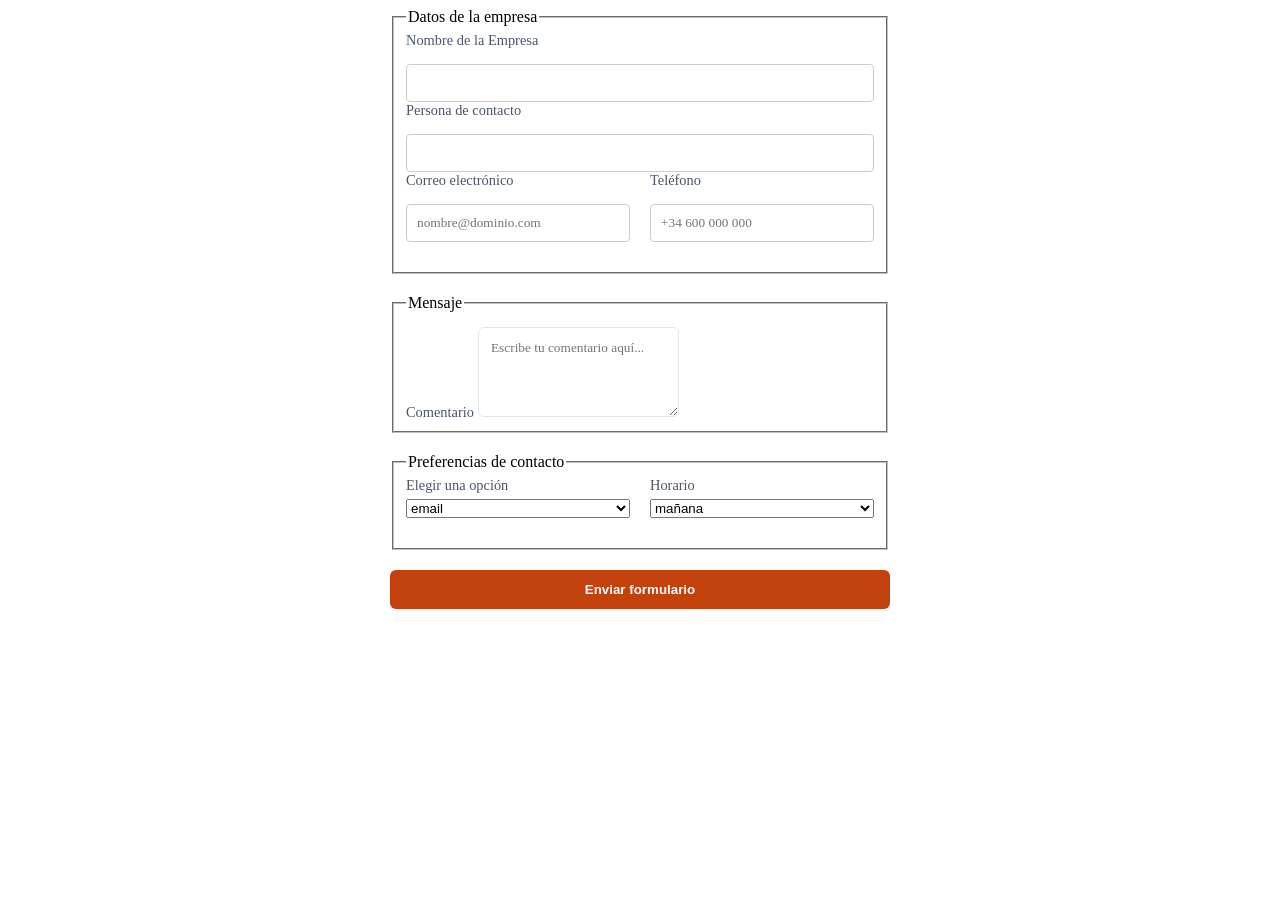
==== formulario_contacto.html @ 88d346e0 "Primer commit Subiendo formulario de contacto" ====
<!DOCTYPE html>
<html lang="es">
<head>
    <meta charset="UTF-8">
    <meta name="viewport" content="width=device-width, initial-scale=1.0">
    <title>Mi formulario de contacto</title>
    <link rel="stylesheet" href="style_formulario.css">
</head>
<body>
    <main>
        <form  action="https://api.web3forms.com/submit" method="POST">
            <input type="hidden" name="access_key" value="a05937f1-eb8c-4b3f-9859-24ff1fe27098">
          <fieldset class="formulario_contacto_input">
                <legend class="formulario_contacto">Datos de la empresa</legend>
                    <div class="campo">
                        <label for="Empresa">Nombre de la Empresa</label>
                        <input type="text" id="Empresa" name="Empresa" required>
                    </div>
                    <div class="campo">
                        <label for="nombre">Persona de contacto</label>
                        <input class="formulario_contacto_input" type="text" id="nombre" name="nombre" required>
                    </div>
                   
                    <div class="email_tel">
                        <div>
       
                     <label for="correo">Correo electrónico</label>
                        <input class="formulario_contacto_input" type="email" id="correo" name="recorreo" required placeholder="nombre@dominio.com">
                </div>
                    <div>
                        <label for="telefono">Teléfono</label>
                        <input class="formulario_contacto_input" type="tel" id="telefono" name="reclutador" placeholder="+34 600 000 000">
                    </div>
                </div>
            </fieldset>
            <fieldset class="formulario_contacto_input">
                <legend class="formulario_contacto">Mensaje</legend>
                    <div>
                        <label for="comentarios">Comentario</label>
                        <textarea id="comentario" name="comentario" rows="4" placeholder="Escribe tu comentario aquí..."></textarea>
                    </div>
                     
            </fieldset>
              <fieldset class="formulario_contacto_input">
    <legend class="formulario_contacto">Preferencias de contacto</legend>
    
    <div class="email_tel">
        <div class="campo">
            <label for="medio_contacto">Elegir una opción</label>
            <select class="formulario_contacto_input" id="medio_contacto" name="medio_contacto">
                <option value="email">email</option>
                <option value="teléfono">teléfono</option>
            </select>
        </div>
        
        <div class="campo">
            <label for="horario">Horario</label>
            <select class="formulario_contacto_input" id="horario" name="horario">
                <option value="mañana">mañana</option>
                <option value="tarde">tarde</option>
            </select>
        </div>
    </div> 
</fieldset>

            <button type="submit">Enviar formulario</button>

        </form>
    </main>
</body>
</html>
---- style_formulario.css ----
form {
    max-width: 500px; /* Limitamos el ancho para que no se estire demasiado */
    margin: 0 auto;   /* Lo centramos */
    display: flex;
    flex-direction: column;
    gap: 20px;        /* Espacio elegante entre campos */
}

label {
    font-size: 0.9rem;
    color: #4a5568;   /* Un gris suave en lugar de negro puro */
    font-weight: 500;
    margin-bottom: 5px;
}
input, textarea {
    padding: 12px;
    margin-top: 10px;
    border: 1px solid #e2e8f0; /* Un gris muy claro */
    border-radius: 6px;       /* Redondeo sutil */
    font-family: inherit;
    transition: all 0.3s ease; /* Transición suave al enfocar */
}

input:focus, textarea:focus {
    outline: none;
    border-color: #c2410c;    /* Usamos tu naranja para el foco */
    box-shadow: 0 0 0 3px rgba(194, 65, 12, 0.1); /* Brillo suave */
}
button {
    background-color: #c2410c; /* Tu color corporativo */
    color: white;
    border: none;
    padding: 12px 24px;
    border-radius: 6px;
    font-weight: 600;
    cursor: pointer;
    transition: background 0.3s ease;
}

button:hover {
    background-color: #9a3412; /* Un tono más oscuro al pasar el ratón */
}
/* Agrega esto al contenedor que envuelve al formulario */
.contacto-container {
    padding: 40px;
    background: #ffffff;
    border-radius: 12px;
    box-shadow: 0 4px 6px -1px rgba(0, 0, 0, 0.05); /* Sombra muy tenue y elegante */
} .formulario-contacto {
    display: flex;
    flex-direction: column;
    gap: 20px;
    max-width: 600px;
    margin: 0 auto;
}

.fila-doble {
    display: grid;
    grid-template-columns: 1fr 1fr; /* Divide el espacio en dos partes iguales */
    gap: 20px;                      /* Espacio entre los dos campos */
}

.campo {
    display: flex;
    flex-direction: column;         /* Mantiene el label arriba y el input abajo */
}

input {
    padding: 10px;
    border: 1px solid #ccc;
    border-radius: 4px;
}
/* Esto hace que el contenedor de email y teléfono sea una cuadrícula de 2 columnas */
.email_tel {
    display: grid;
    grid-template-columns: 1fr 1fr; /* Dos columnas de igual ancho */
    gap: 20px;                     /* Espacio entre ellos */
    margin-bottom: 20px;
}

/* Opcional: aseguramos que los labels y campos se vean bien dentro */
.email_tel > div {
    display: flex;
    flex-direction: column;
}
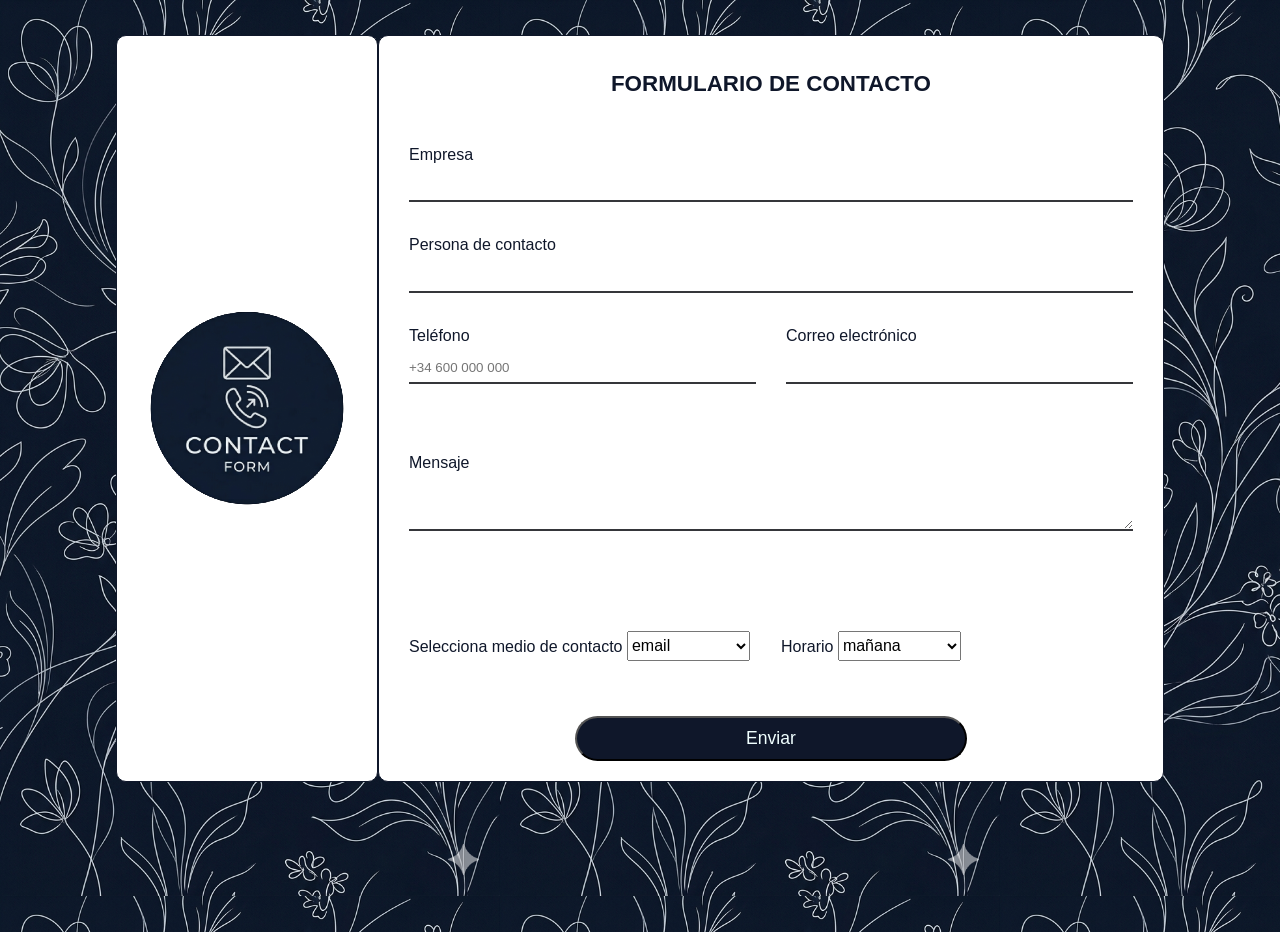
==== commit fbae7500: "actualización diseño cv 2026" ====
--- a/formulario_contacto.html
+++ b/formulario_contacto.html
@@ -1,71 +1,93 @@
 <!DOCTYPE html>
 <html lang="es">
+
 <head>
     <meta charset="UTF-8">
     <meta name="viewport" content="width=device-width, initial-scale=1.0">
     <title>Mi formulario de contacto</title>
     <link rel="stylesheet" href="style_formulario.css">
+    <link rel="stylesheet" href="https://cdnjs.cloudflare.com/ajax/libs/font-awesome/6.4.0/css/all.min.css">
 </head>
-<body>
-    <main>
-        <form  action="https://api.web3forms.com/submit" method="POST">
-            <input type="hidden" name="access_key" value="a05937f1-eb8c-4b3f-9859-24ff1fe27098">
-          <fieldset class="formulario_contacto_input">
-                <legend class="formulario_contacto">Datos de la empresa</legend>
-                    <div class="campo">
-                        <label for="Empresa">Nombre de la Empresa</label>
-                        <input type="text" id="Empresa" name="Empresa" required>
-                    </div>
-                    <div class="campo">
-                        <label for="nombre">Persona de contacto</label>
-                        <input class="formulario_contacto_input" type="text" id="nombre" name="nombre" required>
-                    </div>
-                   
-                    <div class="email_tel">
-                        <div>
+
+<body> 
+     <aside>
+        <div class="imagen_desktop">
+        <img src="fondo.png" alt="fondo azul oscuro con flores blancas">
+        </div> 
+    </aside>
+    <div class="logo_form">
+        <aside class="caja-blanca">
+        <img src="logo_formulario.png" alt="imagen azul con icono de telefono e email">
+    </aside>
+    <div class="caja-contenedor">
+        <header> 
+            <h1>FORMULARIO DE CONTACTO</h1>
+        </header>
+   
+  
+        
+        <main >
+    
        
-                     <label for="correo">Correo electrónico</label>
-                        <input class="formulario_contacto_input" type="email" id="correo" name="recorreo" required placeholder="nombre@dominio.com">
+            <form action="https://api.web3forms.com/submit" method="POST" class="formulario_contacto">
+                <input type="hidden" name="access_key" value="a05937f1-eb8c-4b3f-9859-24ff1fe27098">
+                <fieldset class="contenedor_principal">
+                
+                <div class="campo">
+                    <label for="empresa">Empresa</label>
+                    <input type="text" id="empresa" name="empresa" required >
                 </div>
-                    <div>
-                        <label for="telefono">Teléfono</label>
-                        <input class="formulario_contacto_input" type="tel" id="telefono" name="reclutador" placeholder="+34 600 000 000">
-                    </div>
+                <div class="campo">
+                    <label for="pcontacto">Persona de contacto</label>
+                    <input type="text" id="pcontacto" name="pcontacto" required >
+                </div>
+                <div class="campo">
+                    <label for="telefono">Teléfono</label>
+                    <input type="tel" id="telefono" name="tel" required placeholder="+34 600 000 000">
+                </div>
+                <div class="campo">
+                    <label for="correo">Correo electrónico</label>
+                    <input type="email" id="correo" name="correo" required >
                 </div>
             </fieldset>
-            <fieldset class="formulario_contacto_input">
-                <legend class="formulario_contacto">Mensaje</legend>
-                    <div>
-                        <label for="comentarios">Comentario</label>
-                        <textarea id="comentario" name="comentario" rows="4" placeholder="Escribe tu comentario aquí..."></textarea>
-                    </div>
-                     
+
+            <div class="contenedor_mensaje">
+                
+                <textarea class="campo_texto" id="mensaje" name="mensaje" rows="5" placeholder="Mensaje"></textarea>
+
+            </div>
+
+            <fieldset class="contenedor_preferencias">
+              
+                <div class="campo_preferencias">
+                    <label class="medio" for="medio">Selecciona medio de contacto</label>
+                    <select id="medio" name="medio">
+                        <option value="email">email</option>
+                        <option value="llamada">llamada</option>
+                        <option value="whattshap">mensaje Whattshap</option>
+                    </select>
+                </div>
+                <div class="campo_preferencias">
+                    <label for="horario">Horario</label>
+                    <select id="horario" name="horario">
+                        <option value="mañana">mañana</option>
+                        <option value="tarde">tarde</option>
+
+                    </select>
+                </div>
             </fieldset>
-              <fieldset class="formulario_contacto_input">
-    <legend class="formulario_contacto">Preferencias de contacto</legend>
-    
-    <div class="email_tel">
-        <div class="campo">
-            <label for="medio_contacto">Elegir una opción</label>
-            <select class="formulario_contacto_input" id="medio_contacto" name="medio_contacto">
-                <option value="email">email</option>
-                <option value="teléfono">teléfono</option>
-            </select>
-        </div>
-        
-        <div class="campo">
-            <label for="horario">Horario</label>
-            <select class="formulario_contacto_input" id="horario" name="horario">
-                <option value="mañana">mañana</option>
-                <option value="tarde">tarde</option>
-            </select>
-        </div>
-    </div> 
-</fieldset>
 
-            <button type="submit">Enviar formulario</button>
+            <button type="submit">Enviar</button>
 
-        </form>
-    </main>
+
+          
+
+            </form>
+        </main>
+    </div>
+    </div>
+
+  
 </body>
+
 </html>
--- a/style_formulario.css
+++ b/style_formulario.css
@@ -1,85 +1,237 @@
-form {
-    max-width: 500px; /* Limitamos el ancho para que no se estire demasiado */
-    margin: 0 auto;   /* Lo centramos */
+*{
+    box-sizing: border-box;
+    margin: 0;
+    padding: 0;
+}
+html{
+    background-image: url(fondo.png);
+    background-size: cover;
+       
+}
+body{
+    width: 100%;
+    
+    font-family: 'Inter', sans-serif;
+    line-height: 1.6;
+    color: #0F172A;
+    padding: 15px 15px 120px 15px;
+    border-radius:40px 40px 0 0;
+    margin-top:200px;
+    background-color: white;
+
+    
+}
+ 
+.imagen_desktop img {
+    display: none;
+}
+.caja-blanca {
+    display: none;
+}
+.form {
+    width: 100%;
+    max-width: 600px;
+   
+
+}
+.contenedor_principal {
     display: flex;
     flex-direction: column;
-    gap: 20px;        /* Espacio elegante entre campos */
-}
-
-label {
-    font-size: 0.9rem;
-    color: #4a5568;   /* Un gris suave en lugar de negro puro */
-    font-weight: 500;
-    margin-bottom: 5px;
-}
-input, textarea {
-    padding: 12px;
-    margin-top: 10px;
-    border: 1px solid #e2e8f0; /* Un gris muy claro */
-    border-radius: 6px;       /* Redondeo sutil */
-    font-family: inherit;
-    transition: all 0.3s ease; /* Transición suave al enfocar */
-}
-
-input:focus, textarea:focus {
-    outline: none;
-    border-color: #c2410c;    /* Usamos tu naranja para el foco */
-    box-shadow: 0 0 0 3px rgba(194, 65, 12, 0.1); /* Brillo suave */
-}
-button {
-    background-color: #c2410c; /* Tu color corporativo */
-    color: white;
-    border: none;
-    padding: 12px 24px;
-    border-radius: 6px;
-    font-weight: 600;
-    cursor: pointer;
-    transition: background 0.3s ease;
-}
-
-button:hover {
-    background-color: #9a3412; /* Un tono más oscuro al pasar el ratón */
-}
-/* Agrega esto al contenedor que envuelve al formulario */
-.contacto-container {
-    padding: 40px;
-    background: #ffffff;
-    border-radius: 12px;
-    box-shadow: 0 4px 6px -1px rgba(0, 0, 0, 0.05); /* Sombra muy tenue y elegante */
-} .formulario-contacto {
+    align-items: center;
+    margin:40px 0px;
+    width: 100%;
+    border:none;
+}
+.campo {
     display: flex;
     flex-direction: column;
-    gap: 20px;
-    max-width: 600px;
-    margin: 0 auto;
-}
-
-.fila-doble {
-    display: grid;
-    grid-template-columns: 1fr 1fr; /* Divide el espacio en dos partes iguales */
-    gap: 20px;                      /* Espacio entre los dos campos */
-}
-
-.campo {
-    display: flex;
-    flex-direction: column;         /* Mantiene el label arriba y el input abajo */
-}
-
-input {
-    padding: 10px;
-    border: 1px solid #ccc;
-    border-radius: 4px;
-}
-/* Esto hace que el contenedor de email y teléfono sea una cuadrícula de 2 columnas */
-.email_tel {
-    display: grid;
-    grid-template-columns: 1fr 1fr; /* Dos columnas de igual ancho */
-    gap: 20px;                     /* Espacio entre ellos */
-    margin-bottom: 20px;
-}
-
-/* Opcional: aseguramos que los labels y campos se vean bien dentro */
-.email_tel > div {
+    width: 100%;
+    margin: 15px 0px 15px 0px;
+    
+    
+    
+}
+.campo input {
+    height: 30px;
+    margin-top: 5px;
+    background-color: white;
+    border:none;
+    border-bottom: 2px solid #35363a;
+   
+   
+}
+h1 {
+    text-align: center;
+    font-size: 1.4rem;
+    margin:30px 0 0 0;
+}
+.datos_empresa {
+    width: 100%;
+    background-color: white;
+    color:white;
+    padding:10px;
+    font-size: 1.1rem;
+    border-radius: 5px;
+}
+.contenedor_mensaje {
     display: flex;
     flex-direction: column;
-}+    
+}
+textarea::placeholder {
+    color:#0F172A;
+    font-size: 16px;
+    font-family: 'Inter', sans-serif;
+}
+select {
+     font-size: 16px;
+    font-family: 'Inter', sans-serif;
+
+}
+/*.mensaje {
+    width: 100%;
+    background-color: #0F172A;
+    color: white;
+    padding:10px;
+    margin-bottom: 25px;
+    font-size: 1.1rem;
+    border-radius: 5px;
+    
+
+}*/
+.contenedor_mensaje textarea {
+    margin-bottom: 40px;
+    border:none;
+    border-bottom: 2px solid #35363a;
+}
+.preferencias {
+    width: 100%;
+    background-color: white;
+    color:azure;
+    padding:10px;
+    font-size: 1.1rem;
+    border-radius: 5px;
+    margin-bottom: 20px;
+    
+}
+.contenedor_preferencias {
+    border:none;
+    padding-bottom: 25px;
+}
+.campo_preferencias select {
+    width: 35%; 
+    margin-bottom: 25px;
+    height: 30px;
+}
+button {
+    width: 50%;
+    background-color: #0F172A;
+    color:azure;
+    padding:10px;
+    font-size: 1.1rem;
+    border-radius: 25px;
+    margin-bottom: 20px;
+    margin: 0 auto;
+    display: block;
+    
+}
+button:hover {
+   background-color: #193f96;
+}
+@media (min-width:768px) {
+    html {
+        background-size: 500px;
+    }
+   
+        body {
+        display: flex;
+        flex-direction: column;
+        max-width: 1200px;
+        height: auto;
+        margin: 20px auto 30px;
+        border-radius: 25px;
+        justify-content: center;
+        align-items: center;
+        background-color: transparent;
+    }
+         
+    h1 {
+        width: 100%;      /* Ocupa el ancho del body */
+    max-width: 900px; /* Igual al ancho del formulario para alinearse */
+    text-align: center;
+    margin-bottom: 20px;
+ 
+    }
+  
+
+    .caja-contenedor {
+        
+        border: 1px solid #0F172A;
+        background-color: white;
+        border-radius: 10px;
+    }
+    .caja-blanca {
+        display: flex !important;
+        justify-content: center;
+        align-items: center;
+        border: 1px solid #0F172A;
+        background-color: white !important;
+        border-radius: 10px;
+        flex: 0 0 25%;  
+      
+       
+    }
+    
+    /* 1. Convertimos el contenedor en una rejilla de 2 columnas */
+    .contenedor_principal {
+        display: grid;
+        grid-template-columns: 1fr 1fr; /* Dos columnas iguales */
+        gap: 30px; /* Espacio entre los campos */
+        border: none; /* Quitamos el borde por defecto del fieldset */
+        padding: 0px 30px 0px 30px;
+    }
+
+    /* 2. Hacemos que Empresa y Persona ocupen todo el ancho (fila completa) */
+    .contenedor_principal .campo:nth-child(1),
+    .contenedor_principal .campo:nth-child(2) {
+        grid-column: span 2; 
+    }
+
+    /* 3. Teléfono y Correo ocupan cada uno su columna */
+    .contenedor_principal .campo:nth-child(3),
+    .contenedor_principal .campo:nth-child(4) {
+        grid-column: span 1;
+    }
+
+    /* 4. Opcional: Alinear también las preferencias */
+    .contenedor_preferencias {
+        display: grid;
+        grid-template-columns: 1fr 1fr;
+        gap: 20px;
+        border: none;
+        padding: 30px;
+    }
+    .contenedor_mensaje {
+        padding: 30px;
+    }
+    .formulario_contacto {
+        padding-bottom: 20px;
+    }
+    .campo {
+        margin: 0;
+    }
+    .logo_form {
+        display: flex;   
+    }
+  
+}
+
+    
+  
+
+ 
+
+  
+  
+
+    
